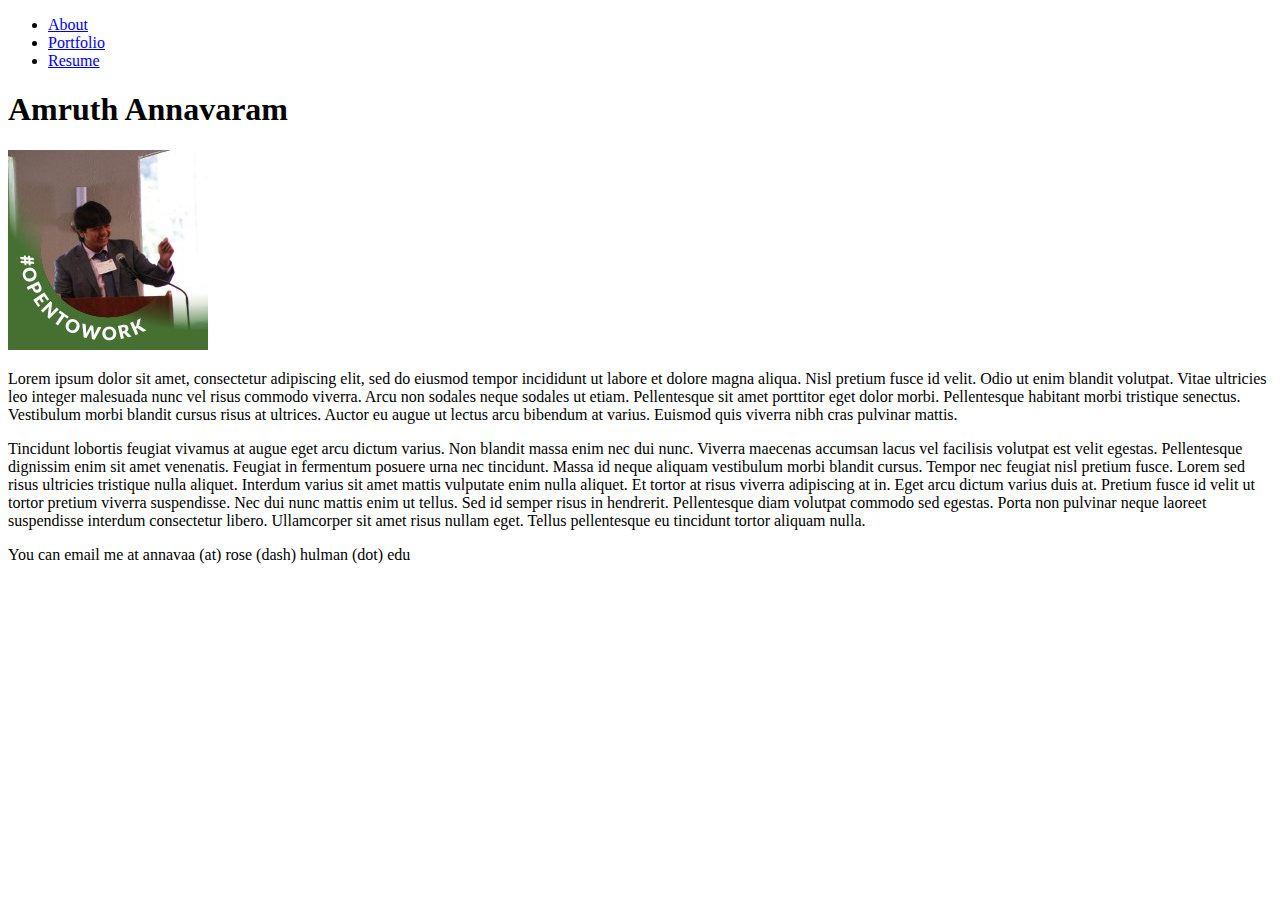
==== index.html @ 6e950f28 "Basic markup of about page" ====
<!DOCTYPE html>
<html lang="en">
  <head>
    <meta charset="utf-8" />
    <meta name="viewport" content="width=device-width, initial-scale=1" />
    <title>Amruth Annavaram's Personal Website</title>
    <link rel="stylesheet" href="styles/normalize.css" />
    <link rel="stylesheet" href="styles/main.css" />
    <link rel="icon" href="images/favicon.png" />
  </head>
  <body id="about">
      <nav>
          <ul>
              <li><a href="index.html">About</a></li>
              <li><a href="portfolio.html">Portfolio</a></li>
              <li><a href="resume.html">Resume</a></li>
          </ul>
      </nav>
      <main>
      <h1>Amruth Annavaram</h1>
      <img src="images/avatar.png"/>
      <p>Lorem ipsum dolor sit amet, consectetur adipiscing elit, sed do eiusmod tempor incididunt ut labore et dolore magna aliqua. Nisl pretium fusce id velit. Odio ut enim blandit volutpat. Vitae ultricies leo integer malesuada nunc vel risus commodo viverra. Arcu non sodales neque sodales ut etiam. Pellentesque sit amet porttitor eget dolor morbi. Pellentesque habitant morbi tristique senectus. Vestibulum morbi blandit cursus risus at ultrices. Auctor eu augue ut lectus arcu bibendum at varius. Euismod quis viverra nibh cras pulvinar mattis.</p>
      <p>Tincidunt lobortis feugiat vivamus at augue eget arcu dictum varius. Non blandit massa enim nec dui nunc. Viverra maecenas accumsan lacus vel facilisis volutpat est velit egestas. Pellentesque dignissim enim sit amet venenatis. Feugiat in fermentum posuere urna nec tincidunt. Massa id neque aliquam vestibulum morbi blandit cursus. Tempor nec feugiat nisl pretium fusce. Lorem sed risus ultricies tristique nulla aliquet. Interdum varius sit amet mattis vulputate enim nulla aliquet. Et tortor at risus viverra adipiscing at in. Eget arcu dictum varius duis at. Pretium fusce id velit ut tortor pretium viverra suspendisse. Nec dui nunc mattis enim ut tellus. Sed id semper risus in hendrerit. Pellentesque diam volutpat commodo sed egestas. Porta non pulvinar neque laoreet suspendisse interdum consectetur libero. Ullamcorper sit amet risus nullam eget. Tellus pellentesque eu tincidunt tortor aliquam nulla.</p>
    </main>
    <footer>
        You can email me at annavaa (at) rose (dash) hulman (dot) edu
    </footer>
    <script src="scripts/main.js"></script>
  </body>
</html>
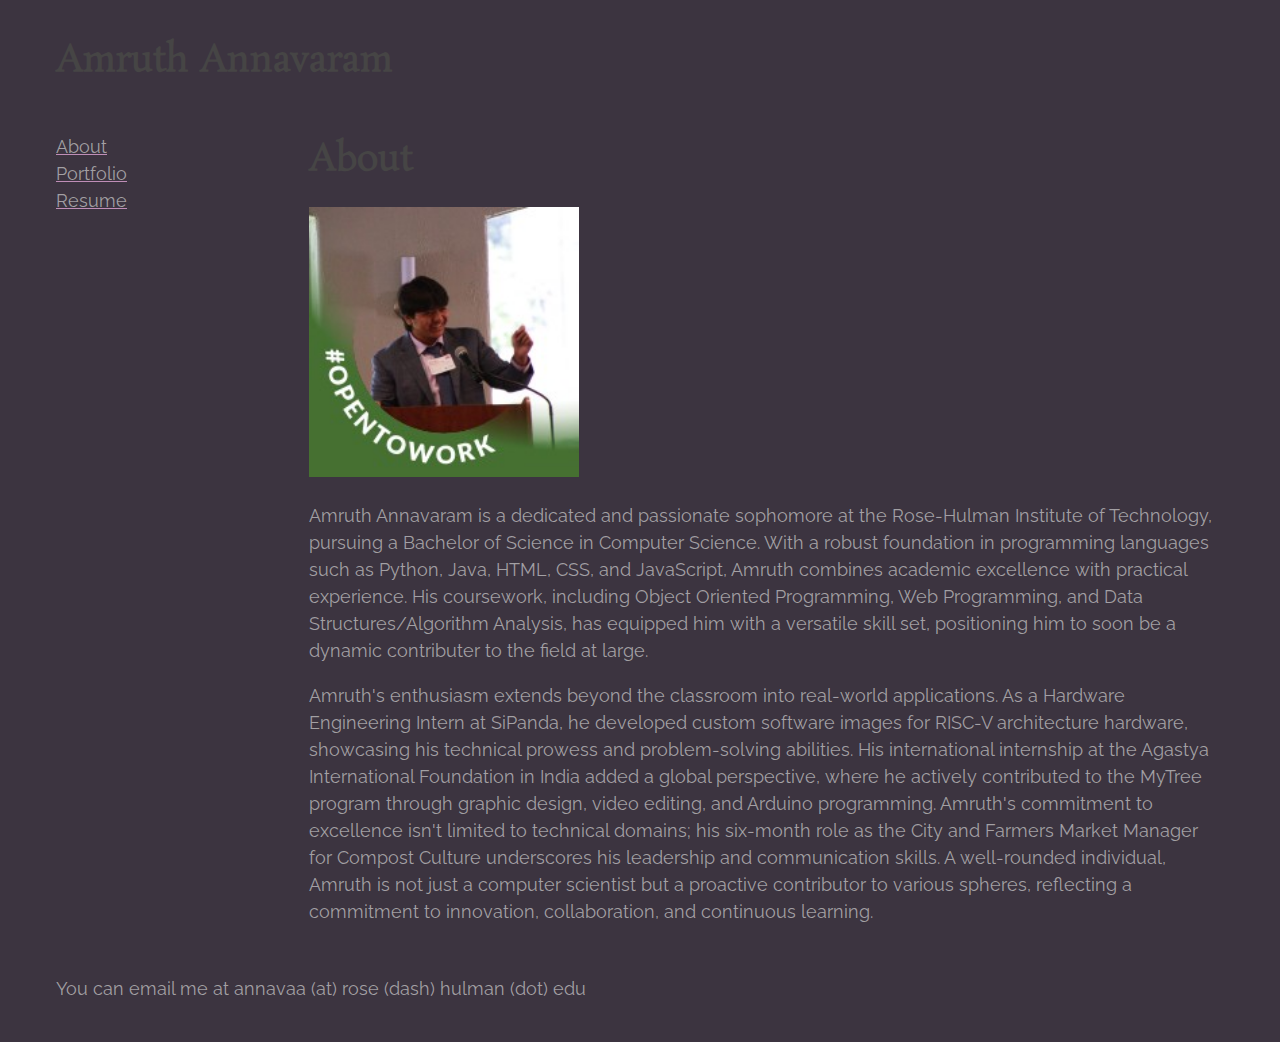
==== commit 03189f67: "part2done" ====
--- a/index.html
+++ b/index.html
@@ -9,6 +9,9 @@
     <link rel="icon" href="images/favicon.png" />
   </head>
   <body id="about">
+    <header>
+      <h1>Amruth Annavaram</h1>
+    </header>
       <nav>
           <ul>
               <li><a href="index.html">About</a></li>
@@ -17,10 +20,10 @@
           </ul>
       </nav>
       <main>
-      <h1>Amruth Annavaram</h1>
+      <h1>About</h1>
       <img src="images/avatar.png"/>
-      <p>Lorem ipsum dolor sit amet, consectetur adipiscing elit, sed do eiusmod tempor incididunt ut labore et dolore magna aliqua. Nisl pretium fusce id velit. Odio ut enim blandit volutpat. Vitae ultricies leo integer malesuada nunc vel risus commodo viverra. Arcu non sodales neque sodales ut etiam. Pellentesque sit amet porttitor eget dolor morbi. Pellentesque habitant morbi tristique senectus. Vestibulum morbi blandit cursus risus at ultrices. Auctor eu augue ut lectus arcu bibendum at varius. Euismod quis viverra nibh cras pulvinar mattis.</p>
-      <p>Tincidunt lobortis feugiat vivamus at augue eget arcu dictum varius. Non blandit massa enim nec dui nunc. Viverra maecenas accumsan lacus vel facilisis volutpat est velit egestas. Pellentesque dignissim enim sit amet venenatis. Feugiat in fermentum posuere urna nec tincidunt. Massa id neque aliquam vestibulum morbi blandit cursus. Tempor nec feugiat nisl pretium fusce. Lorem sed risus ultricies tristique nulla aliquet. Interdum varius sit amet mattis vulputate enim nulla aliquet. Et tortor at risus viverra adipiscing at in. Eget arcu dictum varius duis at. Pretium fusce id velit ut tortor pretium viverra suspendisse. Nec dui nunc mattis enim ut tellus. Sed id semper risus in hendrerit. Pellentesque diam volutpat commodo sed egestas. Porta non pulvinar neque laoreet suspendisse interdum consectetur libero. Ullamcorper sit amet risus nullam eget. Tellus pellentesque eu tincidunt tortor aliquam nulla.</p>
+      <p>Amruth Annavaram is a dedicated and passionate sophomore at the Rose-Hulman Institute of Technology, pursuing a Bachelor of Science in Computer Science. With a robust foundation in programming languages such as Python, Java, HTML, CSS, and JavaScript, Amruth combines academic excellence with practical experience. His coursework, including Object Oriented Programming, Web Programming, and Data Structures/Algorithm Analysis, has equipped him with a versatile skill set, positioning him to soon be a dynamic contributer to the field at large.</p>
+      <p>Amruth's enthusiasm extends beyond the classroom into real-world applications. As a Hardware Engineering Intern at SiPanda, he developed custom software images for RISC-V architecture hardware, showcasing his technical prowess and problem-solving abilities. His international internship at the Agastya International Foundation in India added a global perspective, where he actively contributed to the MyTree program through graphic design, video editing, and Arduino programming. Amruth's commitment to excellence isn't limited to technical domains; his six-month role as the City and Farmers Market Manager for Compost Culture underscores his leadership and communication skills. A well-rounded individual, Amruth is not just a computer scientist but a proactive contributor to various spheres, reflecting a commitment to innovation, collaboration, and continuous learning.</p>
     </main>
     <footer>
         You can email me at annavaa (at) rose (dash) hulman (dot) edu
--- a/styles/main.css
+++ b/styles/main.css
@@ -0,0 +1,139 @@
+@import url('https://fonts.googleapis.com/css2?family=Raleway:wght@600&family=Rosarivo&display=swap');
+
+
+:root{
+    --vertical-space: 2rem;
+    --horizontal-spacing: 3rem;
+
+    --light-color:#262626;
+    --body-color:#d9d9d9a9; 
+    --heading-color:#464545;
+    --contrast-color:#bf8eb7;
+}
+
+body{
+    font-size: 18px;
+    line-height: 1.5;
+    font-family: 'Raleway';
+    background-color: #3c3440;
+    background-image: url("https://www.transparenttextures.com/patterns/always-grey.png");
+    color: var(--body-color);
+}
+
+main{
+    background-color: var(--l)
+}
+
+h1, h2, h3{
+    line-height: 1.2;
+    
+    font-family: 'Rosarivo';
+
+    color: var(--heading-color);
+}
+
+a{
+    color: var(--body-color);
+    text-decoration-color: var(--contrast-color);
+}
+
+a:hover{
+    color: var(--contrast-color);
+}
+
+body#about img{
+    height:15em;
+    /* display: inline;
+    float: left;
+    margin-right: var(--horizontal-space); */
+}
+
+p{
+    max-width: 500em;
+}
+
+body{
+    display: grid;
+    grid-template-areas: "head head"
+                         "nav nav"
+                         "main main"
+                         "foot foot";
+    grid-template-columns: 1fr 4fr;
+    grid-template-rows: auto auto 1fr auto;
+}
+
+@media screen and (min-width: 25em){
+    body{
+        grid-template-areas: "head head"
+                             "nav main"
+                             "foot foot";
+        grid-template-rows: auto 1fr auto;
+
+    }
+}
+
+body > *{
+    padding-left: var(--horizontal-spacing);
+    padding-right: var(--horizontal-spacing);
+}
+
+header{
+    grid-area: head;
+    
+}
+
+nav{
+    grid-area: nav;
+  
+}
+
+body > nav ul{
+    list-style-type: none;
+    padding: 0;
+}
+
+body > nav ul li{
+    display: inline;
+    padding-right: 1rem;
+}
+
+main{
+    grid-area: main;
+   
+}
+
+footer{
+    grid-area: foot;
+    
+}
+
+header, footer{
+    padding-top: var(--vertical-space);
+    padding-bottom: var(--vertical-space);
+}
+
+header h1, footer h1{
+    margin: 0;
+}
+
+body#portfolio ul#portfolioItems{
+    display: flex;
+    flex-wrap: wrap;
+    flex: 1;
+    list-style-type: none;
+    padding: 0;
+
+}
+
+
+
+@media screen and (min-width: 25em){
+    body#portfolio ul#portfolioItems li{
+        flex-basis: 48%;
+        padding-right: 2%;
+    }
+}
+
+body#portfolio ul#portfolioItems li img{
+    max-width:100%;
+}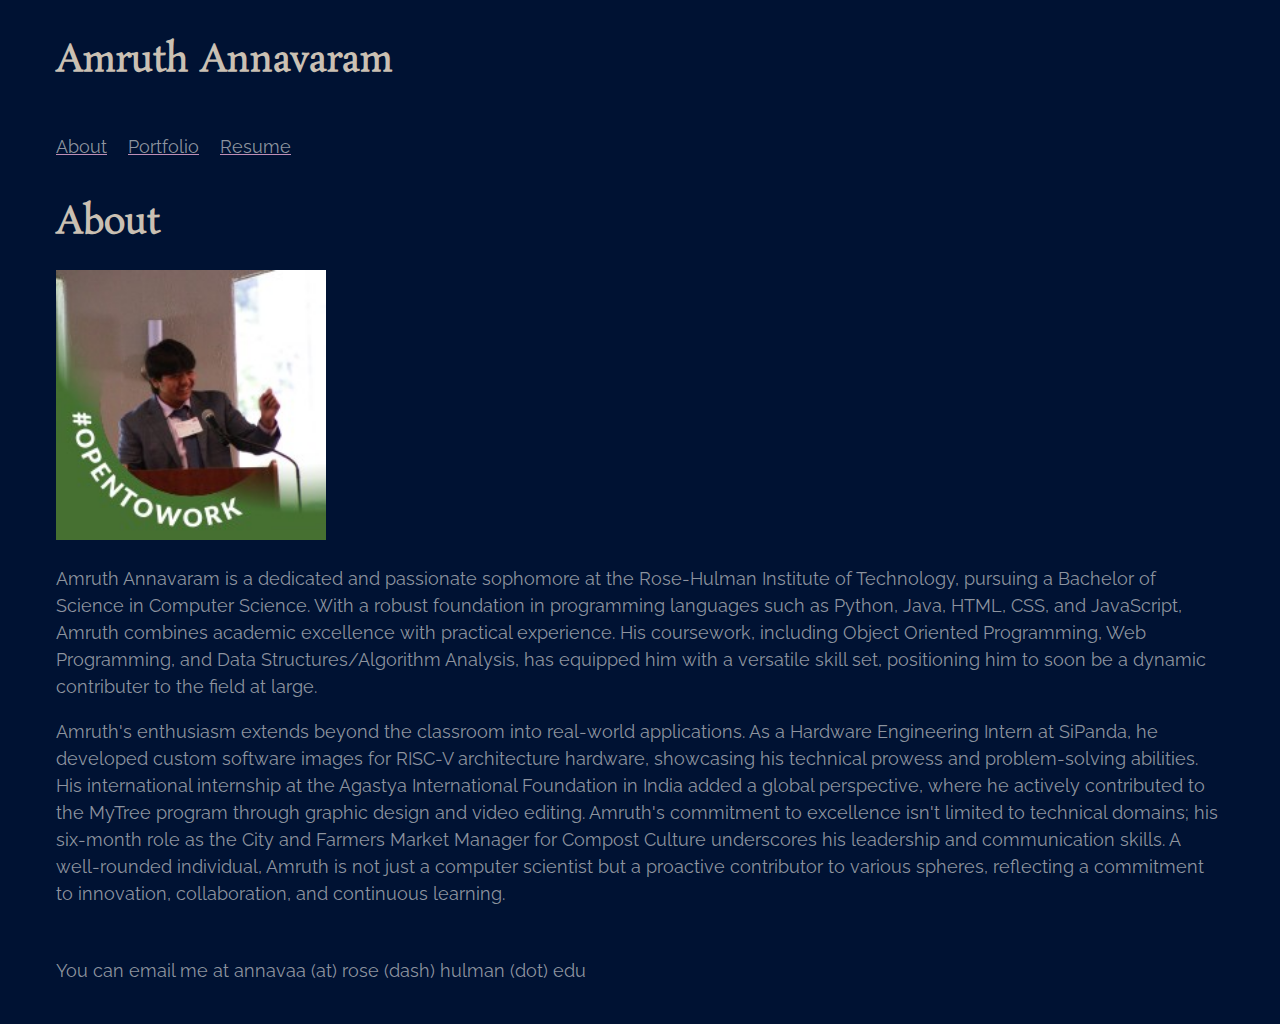
==== commit be890ace: "almost done" ====
--- a/index.html
+++ b/index.html
@@ -23,7 +23,7 @@
       <h1>About</h1>
       <img src="images/avatar.png"/>
       <p>Amruth Annavaram is a dedicated and passionate sophomore at the Rose-Hulman Institute of Technology, pursuing a Bachelor of Science in Computer Science. With a robust foundation in programming languages such as Python, Java, HTML, CSS, and JavaScript, Amruth combines academic excellence with practical experience. His coursework, including Object Oriented Programming, Web Programming, and Data Structures/Algorithm Analysis, has equipped him with a versatile skill set, positioning him to soon be a dynamic contributer to the field at large.</p>
-      <p>Amruth's enthusiasm extends beyond the classroom into real-world applications. As a Hardware Engineering Intern at SiPanda, he developed custom software images for RISC-V architecture hardware, showcasing his technical prowess and problem-solving abilities. His international internship at the Agastya International Foundation in India added a global perspective, where he actively contributed to the MyTree program through graphic design, video editing, and Arduino programming. Amruth's commitment to excellence isn't limited to technical domains; his six-month role as the City and Farmers Market Manager for Compost Culture underscores his leadership and communication skills. A well-rounded individual, Amruth is not just a computer scientist but a proactive contributor to various spheres, reflecting a commitment to innovation, collaboration, and continuous learning.</p>
+      <p>Amruth's enthusiasm extends beyond the classroom into real-world applications. As a Hardware Engineering Intern at SiPanda, he developed custom software images for RISC-V architecture hardware, showcasing his technical prowess and problem-solving abilities. His international internship at the Agastya International Foundation in India added a global perspective, where he actively contributed to the MyTree program through graphic design and video editing. Amruth's commitment to excellence isn't limited to technical domains; his six-month role as the City and Farmers Market Manager for Compost Culture underscores his leadership and communication skills. A well-rounded individual, Amruth is not just a computer scientist but a proactive contributor to various spheres, reflecting a commitment to innovation, collaboration, and continuous learning.</p>
     </main>
     <footer>
         You can email me at annavaa (at) rose (dash) hulman (dot) edu
--- a/styles/main.css
+++ b/styles/main.css
@@ -7,7 +7,7 @@
 
     --light-color:#262626;
     --body-color:#d9d9d9a9; 
-    --heading-color:#464545;
+    --heading-color:#CAC0B3;
     --contrast-color:#bf8eb7;
 }
 
@@ -15,7 +15,7 @@
     font-size: 18px;
     line-height: 1.5;
     font-family: 'Raleway';
-    background-color: #3c3440;
+    background-color: #001233;
     background-image: url("https://www.transparenttextures.com/patterns/always-grey.png");
     color: var(--body-color);
 }
@@ -58,16 +58,17 @@
                          "nav nav"
                          "main main"
                          "foot foot";
-    grid-template-columns: 1fr 4fr;
+    grid-template-columns: auto 4fr;
     grid-template-rows: auto auto 1fr auto;
 }
 
 @media screen and (min-width: 25em){
     body{
         grid-template-areas: "head head"
+                             "nav nav"
                              "nav main"
                              "foot foot";
-        grid-template-rows: auto 1fr auto;
+        grid-template-rows: auto auto 1fr auto;
 
     }
 }
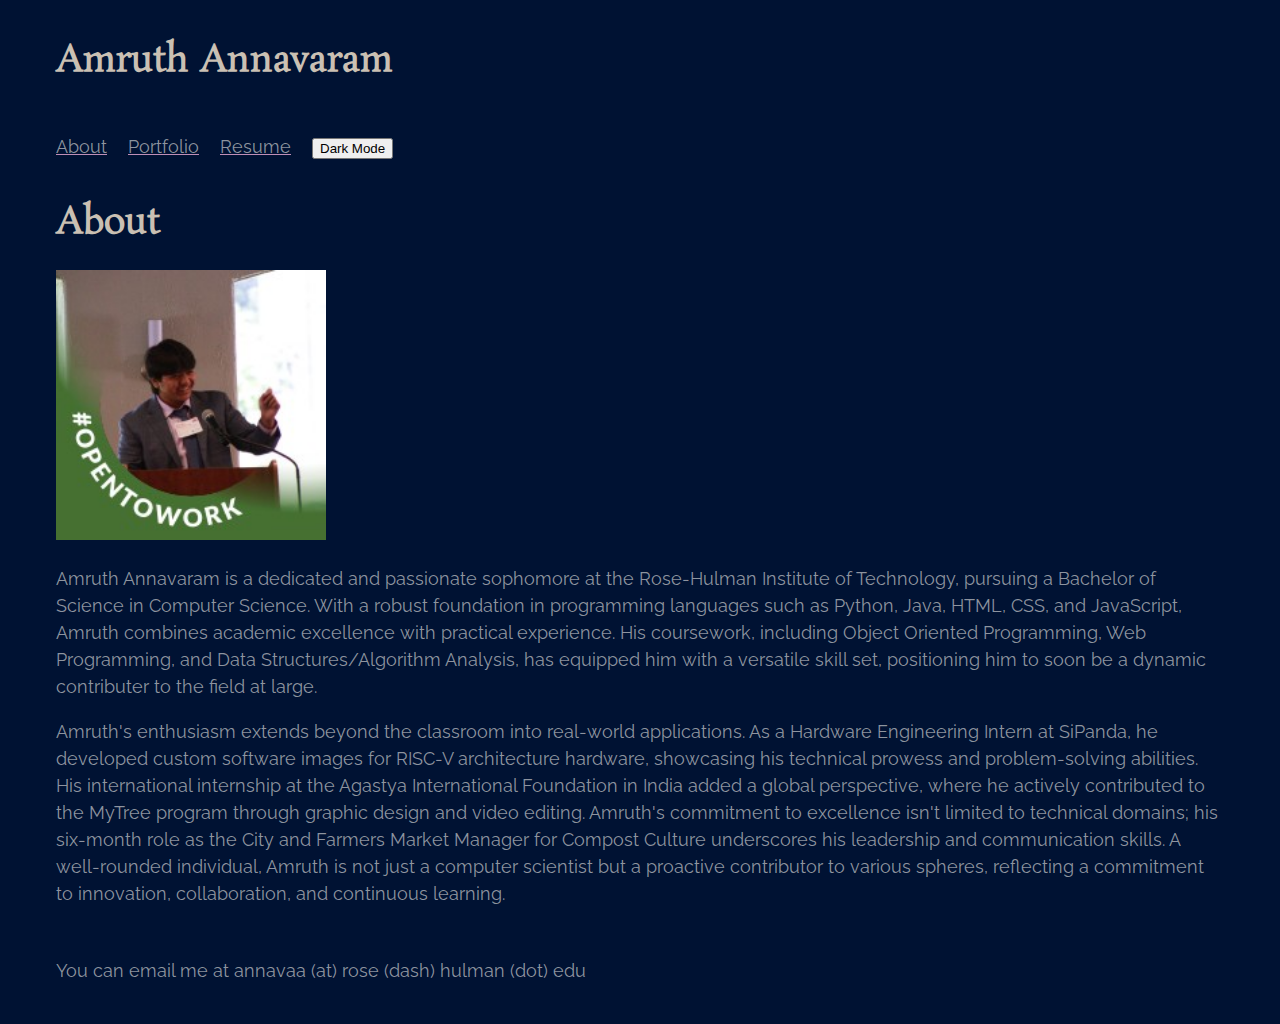
==== commit fed753a2: "basic js" ====
--- a/index.html
+++ b/index.html
@@ -4,6 +4,7 @@
     <meta charset="utf-8" />
     <meta name="viewport" content="width=device-width, initial-scale=1" />
     <title>Amruth Annavaram's Personal Website</title>
+    
     <link rel="stylesheet" href="styles/normalize.css" />
     <link rel="stylesheet" href="styles/main.css" />
     <link rel="icon" href="images/favicon.png" />
@@ -17,6 +18,7 @@
               <li><a href="index.html">About</a></li>
               <li><a href="portfolio.html">Portfolio</a></li>
               <li><a href="resume.html">Resume</a></li>
+              <button onclick="darkMode()">Dark Mode</button>
           </ul>
       </nav>
       <main>
--- a/styles/main.css
+++ b/styles/main.css
@@ -117,6 +117,11 @@
     margin: 0;
 }
 
+body.dark-mode{
+    background-color: #000000;
+    color: #ffffff;
+}
+
 body#portfolio ul#portfolioItems{
     display: flex;
     flex-wrap: wrap;
